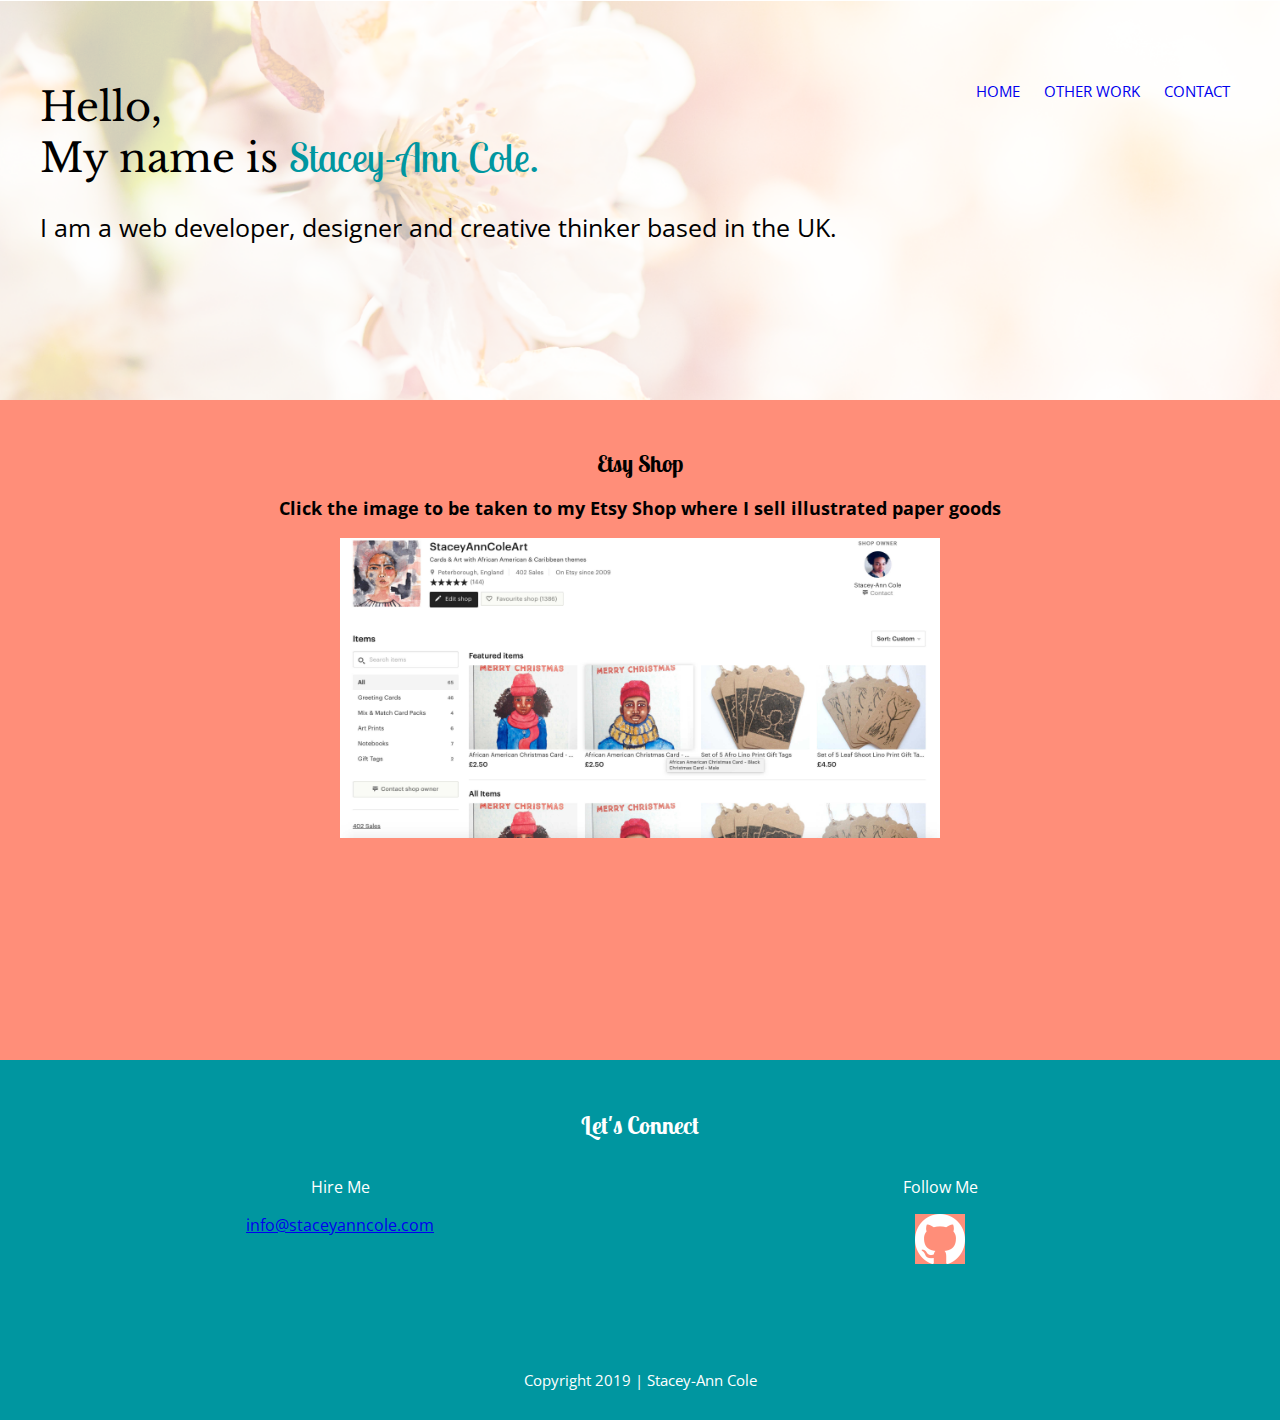
==== etsy/index.html @ 264e54c0 "first commit for new portfolio website" ====
<!doctype html>
<html lang="en">

<head>
    <title>HTML &amp; CSS Portfolio Website</title>
    <link href="../css/normalize.css" rel="stylesheet">
    <link href="../css/main.css" rel="stylesheet">
    <link href="https://fonts.googleapis.com/css?family=Open+Sans&display=swap" rel="stylesheet">
    <link href="https://fonts.googleapis.com/css?family=Libre+Baskerville&display=swap" rel="stylesheet">
    <link href="https://fonts.googleapis.com/css?family=Lobster+Two&display=swap" rel="stylesheet">
    <meta charset="utf-8">
</head>

<body>
    <header>
        <div class="full-width">
            <div class="half-width">
                <h1>Hello,
                    <br>My name is
                    <span>Stacey-Ann Cole.</span>
                </h1>
            </div>
            <div class="half-width">
                <nav>
                    <ul>
                        <li><a href="../index.html">HOME</a></li>
                        <li><a href="../other-work/index.html">OTHER WORK</a></li>
                        <li><a href="#contact">CONTACT</a></li>
                    </ul>
                </nav>
            </div>
            <h2>I am a web developer, designer and creative thinker based in the UK.</h2>
        </div>
    </header>
    
    <section id="etsy">
        <h2>Etsy Shop</h2>
        <h3>Click the image to be taken to my Etsy Shop where I sell illustrated paper goods</h3>
        <div>
            <a href="https://www.etsy.com/uk/shop/StaceyAnnColeArt"><img src="../img/etsy-front.jpg" alt="Etsy Shop Front" height="300px" width="600px" /></a>
        </div>
    </section>

    <section id="contact">
        <div class="full-width">
            <h2>Let's Connect</h2>
            <div class="half-width">
                <p>Hire Me</p>
                <a href="mailto:info@staceyanncole.com">info@staceyanncole.com</a>
            </div>
            <div class="half-width">
                <p>Follow Me</p>
                <a href="https://github.com/sanncode"><img src="../img/GitHubPink.png" alt="Github Icon" /></a>
            </div>
        </div>
    </section>

    <footer id="footer">
            Copyright 2019 | Stacey-Ann Cole
        </footer>
</body>

</html>
---- css/main.css ----
/*****BASE STYLES*****/

body {
    font-family: 'Open Sans', sans-serif;
}

/*********GRID********/

.full-width {
width: 1200px;
margin: 0 auto;

}

.half-width {
    width: 600px;
    float: left;

}

.third-width {

    width: 400px;
    float: left;
}

/******HEADER SECTION*****/

header {
    height: 400px;
    background: url("../img/header-pic.png");
    background-size: cover;
}

header h1 {
    font-family: 'Libre Baskerville', serif;
    padding-top: 55px;
    font-size: 40px;
    font-weight: normal;
}

header h1 span {
    font-family: 'Lobster Two', cursive;
    color: #0096A0;
}

header h2 {
    font-family: 'Open Sans', sans-serif;
    font-size: 25px;
    clear: both;
    font-weight: normal;
}

h2 {
    font-family: 'Lobster Two', cursive;
}

nav {
    float: right;
    
}

nav ul li {
    display: inline-block;
    list-style: none;
    padding: 65px 10px;
    font-size: 15px;
}

nav ul li a {
    text-decoration: none;
}


/******ABOUT SECTION*****/

#about {
    height: 600px;
    background-color: #FF8E79;
    text-align: center;
    padding: 30px;
    padding-bottom: 30px;
}

#about img {
    height: 250px;
    width: 200px;
}

#about p a {
    float: right;
    font-size: 10px;
}

/******PORTFOLIO SECTION*****/

#portfolio {
    height: 600px;
    padding-top: 30px;
    padding-bottom: 30px;
    font-size: 15px;
    text-align: center;
}

#portfolio h2 {
    text-align: center;
}

#rogue img {
    height: 250px;
    width: 400px;
}

#jubilee img {
    height: 150px;
    width: 300px;
    }

#holstee img {
    height: 400px;
    width: 200px;
        }

#rogue {
    padding: 20px;
}

#jubilee {
    padding: 20px;
}

#holstee {
    width: 300px;
}

/*********OTHER WORK************/

#other-folio {
    height: 600px;
    padding-top: 20px;
    padding-bottom: 100px;
    text-align: center;
    font-size: 15px;
}


#other-folio h2 {
    font-size: 25px;
}

#calendar img {
    height: 400px;
    width: 400px;
}

#profile-card img {
    height: 400px;
    width: 400px;
}


/**********ETSY****************/

#etsy {
    height: 600px;
    padding-top: 30px;
    padding-bottom: 30px;
    font-size: 15px;
    text-align: center;
    background-color: #FF8E79;
}

/******CONTACT SECTION*****/

#contact {
    height: 250px;
    text-align: center;
    background-color: #0096A0;
    color: white;
    padding: 30px;
}

/******FOOTER SECTION*****/

#footer {
    font-family: 'Open Sans', sans-serif;
    height: 50px;
    text-align: center;
    background-color: #0096A0;
    color: white;
    font-size: 15px;
}

#footer p a {
    float: right;
    padding-right: 20px;
    font-size: 10px;
}
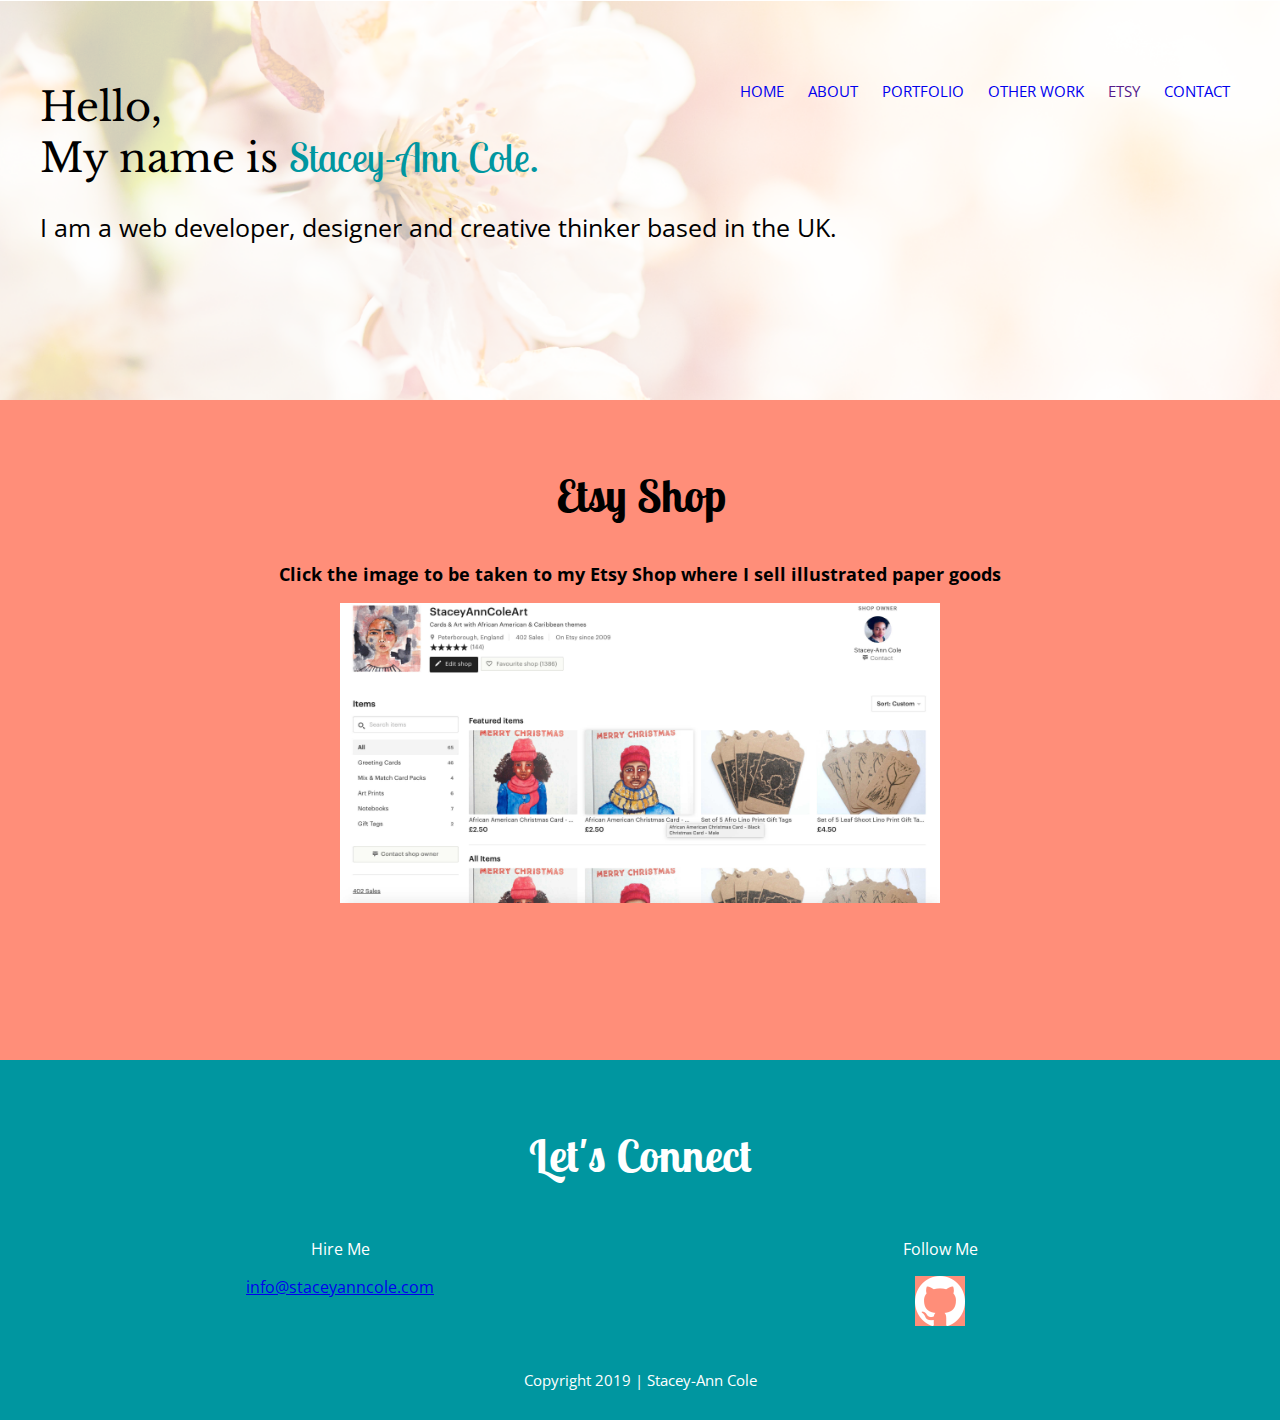
==== commit 5b6958b2: "various improvements to appearance and interface" ====
--- a/etsy/index.html
+++ b/etsy/index.html
@@ -24,7 +24,10 @@
                 <nav>
                     <ul>
                         <li><a href="../index.html">HOME</a></li>
+                        <li><a href="../index.html">ABOUT</a></li>
+                        <li><a href="../index.html">PORTFOLIO</a></li>
                         <li><a href="../other-work/index.html">OTHER WORK</a></li>
+                        <li><a href="">ETSY</a></li>
                         <li><a href="#contact">CONTACT</a></li>
                     </ul>
                 </nav>
@@ -37,7 +40,7 @@
         <h2>Etsy Shop</h2>
         <h3>Click the image to be taken to my Etsy Shop where I sell illustrated paper goods</h3>
         <div>
-            <a href="https://www.etsy.com/uk/shop/StaceyAnnColeArt"><img src="../img/etsy-front.jpg" alt="Etsy Shop Front" height="300px" width="600px" /></a>
+            <a href="https://www.etsy.com/uk/shop/StaceyAnnColeArt" target="blank"><img src="../img/etsy-front.jpg" alt="Etsy Shop Front" height="300px" width="600px" /></a>
         </div>
     </section>
 
@@ -46,11 +49,11 @@
             <h2>Let's Connect</h2>
             <div class="half-width">
                 <p>Hire Me</p>
-                <a href="mailto:info@staceyanncole.com">info@staceyanncole.com</a>
+                <a href="mailto:info@staceyanncole.com" target="blank">info@staceyanncole.com</a>
             </div>
             <div class="half-width">
                 <p>Follow Me</p>
-                <a href="https://github.com/sanncode"><img src="../img/GitHubPink.png" alt="Github Icon" /></a>
+                <a href="https://github.com/sanncode" target="blank"><img src="../img/GitHubPink.png" alt="Github Icon" /></a>
             </div>
         </div>
     </section>
--- a/css/main.css
+++ b/css/main.css
@@ -22,6 +22,10 @@
 
     width: 400px;
     float: left;
+}
+
+h2 {
+    font-size: 45px;
 }
 
 /******HEADER SECTION*****/
@@ -77,9 +81,9 @@
 #about {
     height: 600px;
     background-color: #FF8E79;
+    padding: 30px 450px;
     text-align: center;
-    padding: 30px;
-    padding-bottom: 30px;
+    
 }
 
 #about img {
@@ -88,8 +92,7 @@
 }
 
 #about p a {
-    float: right;
-    font-size: 10px;
+    font-size: 17px;
 }
 
 /******PORTFOLIO SECTION*****/
@@ -143,11 +146,6 @@
     font-size: 15px;
 }
 
-
-#other-folio h2 {
-    font-size: 25px;
-}
-
 #calendar img {
     height: 400px;
     width: 400px;
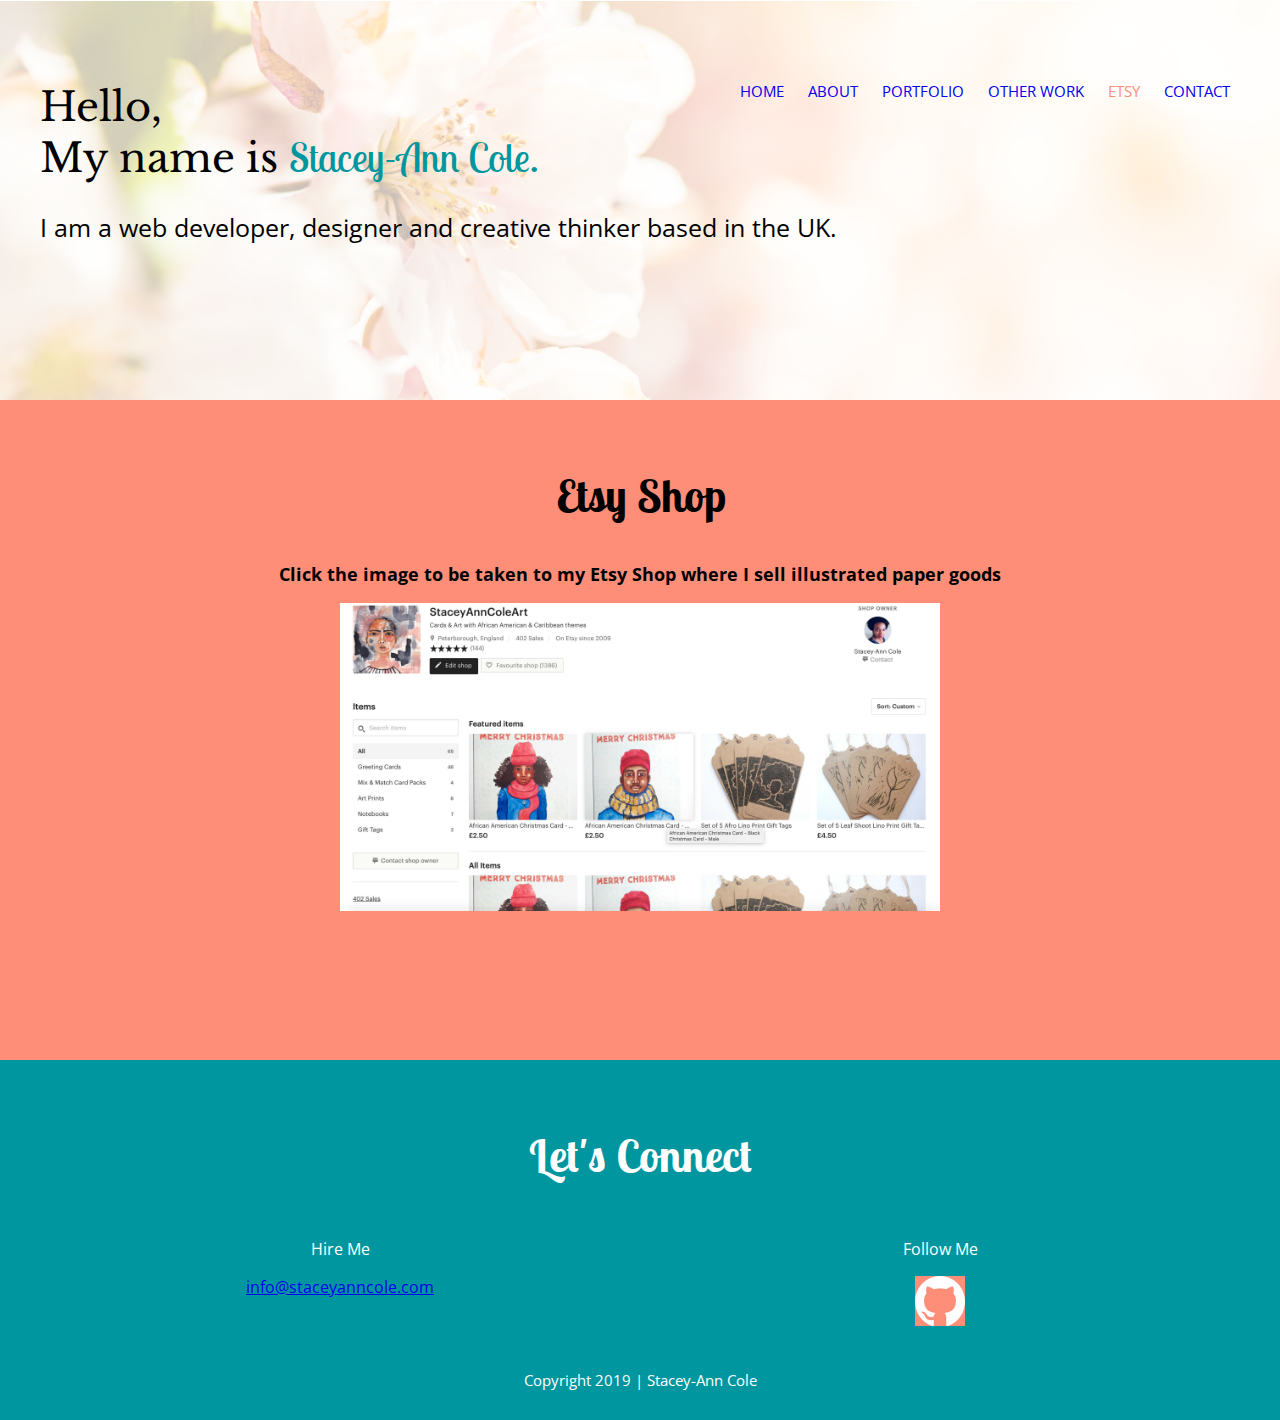
==== commit 020dabcb: "made some improvements after uses online HTML & CSS Validators" ====
--- a/etsy/index.html
+++ b/etsy/index.html
@@ -39,9 +39,9 @@
     <section id="etsy">
         <h2>Etsy Shop</h2>
         <h3>Click the image to be taken to my Etsy Shop where I sell illustrated paper goods</h3>
-        <div>
-            <a href="https://www.etsy.com/uk/shop/StaceyAnnColeArt" target="blank"><img src="../img/etsy-front.jpg" alt="Etsy Shop Front" height="300px" width="600px" /></a>
-        </div>
+        <figure>
+            <a href="https://www.etsy.com/uk/shop/StaceyAnnColeArt" target="blank"><img src="../img/etsy-front.jpg" alt="Etsy Shop Front"/></a>
+        </figure>
     </section>
 
     <section id="contact">
--- a/css/main.css
+++ b/css/main.css
@@ -7,15 +7,18 @@
 /*********GRID********/
 
 .full-width {
-width: 1200px;
-margin: 0 auto;
+    width: 1200px;
+    margin: 0 auto;
 
 }
 
 .half-width {
     width: 600px;
     float: left;
-
+}
+
+.half-width a:visited {
+    color: #FF8E79;
 }
 
 .third-width {
@@ -139,21 +142,21 @@
 /*********OTHER WORK************/
 
 #other-folio {
-    height: 600px;
+    height: 650px;
     padding-top: 20px;
     padding-bottom: 100px;
     text-align: center;
     font-size: 15px;
 }
 
-#calendar img {
-    height: 400px;
-    width: 400px;
-}
-
-#profile-card img {
-    height: 400px;
-    width: 400px;
+#calendar iframe {
+    height: 450px;
+    width: 450px;
+}
+
+#profile-card iframe {
+    height: 450px;
+    width: 450px;
 }
 
 
@@ -168,6 +171,11 @@
     background-color: #FF8E79;
 }
 
+#etsy figure img {
+    height: 50%;
+    width: 50%;
+}
+
 /******CONTACT SECTION*****/
 
 #contact {
@@ -176,6 +184,10 @@
     background-color: #0096A0;
     color: white;
     padding: 30px;
+}
+
+#contact .half-width a:visited {
+    color: white;
 }
 
 /******FOOTER SECTION*****/
@@ -196,3 +208,4 @@
 }
 
 
+
